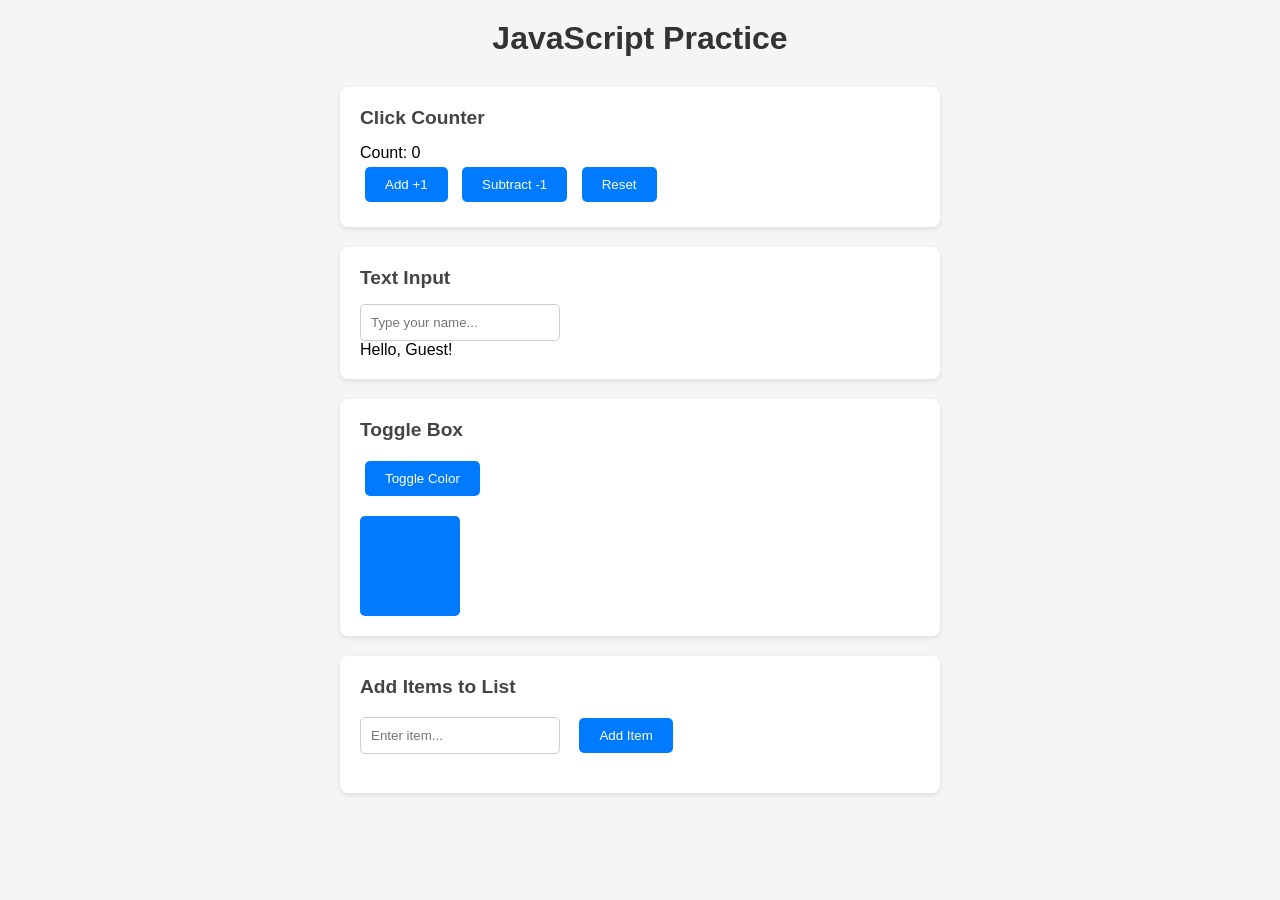
==== index.html @ 49389232 "Js practice" ====
<!DOCTYPE html>
<html lang="en">

  <head>
    <meta charset="UTF-8">
    <meta name="viewport" content="width=device-width, initial-scale=1.0">
    <title>JS Practice</title>
    <link rel="stylesheet" href="style.css">
  </head>

  <body>
    <div class="container">
      <!-- Header -->
      <header>
        <h1>JavaScript Practice</h1>
      </header>

      <!-- Interactive Section -->
      <section class="demo-box">
        <h2>Click Counter</h2>
        <p>Count: <span id="count">0</span></p>
        <button id="increment-btn">Add +1</button>
        <button id="decrement-btn">Subtract -1</button>
        <button id="reset-btn">Reset</button>
      </section>

      <!-- Input Section -->
      <section class="demo-box">
        <h2>Text Input</h2>
        <input type="text" id="name-input" placeholder="Type your name...">
        <p>Hello, <span id="greeting-text">Guest</span>!</p>
      </section>

      <!-- Toggle Section -->
      <section class="demo-box">
        <h2>Toggle Box</h2>
        <button id="toggle-btn">Toggle Color</button>
        <div id="color-box"></div>
      </section>

      <!-- List Section -->
      <section class="demo-box">
        <h2>Add Items to List</h2>
        <input type="text" id="item-input" placeholder="Enter item...">
        <button id="add-item-btn">Add Item</button>
        <ul id="item-list"></ul>
      </section>
    </div>

    <script src="script.js"></script>
  </body>

</html>
---- style.css ----
/* Basic Reset */
* {
  margin: 0;
  padding: 0;
  box-sizing: border-box;
}

body {
  font-family: Arial, sans-serif;
  background: #f5f5f5;
  padding: 20px;
}

/* Container */
.container {
  max-width: 600px;
  margin: 0 auto;
}

/* Header */
header {
  text-align: center;
  margin-bottom: 30px;
}

header h1 {
  color: #333;
}

/* Demo Box */
.demo-box {
  background: #fff;
  padding: 20px;
  margin-bottom: 20px;
  border-radius: 8px;
  box-shadow: 0 2px 5px rgba(0, 0, 0, 0.1);
}

.demo-box h2 {
  margin-bottom: 15px;
  color: #444;
  font-size: 1.2rem;
}

/* Buttons */
button {
  padding: 10px 20px;
  margin: 5px;
  border: none;
  background: #007bff;
  color: #fff;
  border-radius: 5px;
  cursor: pointer;
}

button:hover {
  background: #0056b3;
}

/* Input */
input[type="text"] {
  padding: 10px;
  width: 200px;
  border: 1px solid #ccc;
  border-radius: 5px;
  margin-right: 10px;
}

/* Color Box */
#color-box {
  width: 100px;
  height: 100px;
  background: #007bff;
  margin-top: 15px;
  border-radius: 5px;
}

/* List */
#item-list {
  margin-top: 15px;
  padding-left: 20px;
}

#item-list li {
  padding: 5px 0;
}
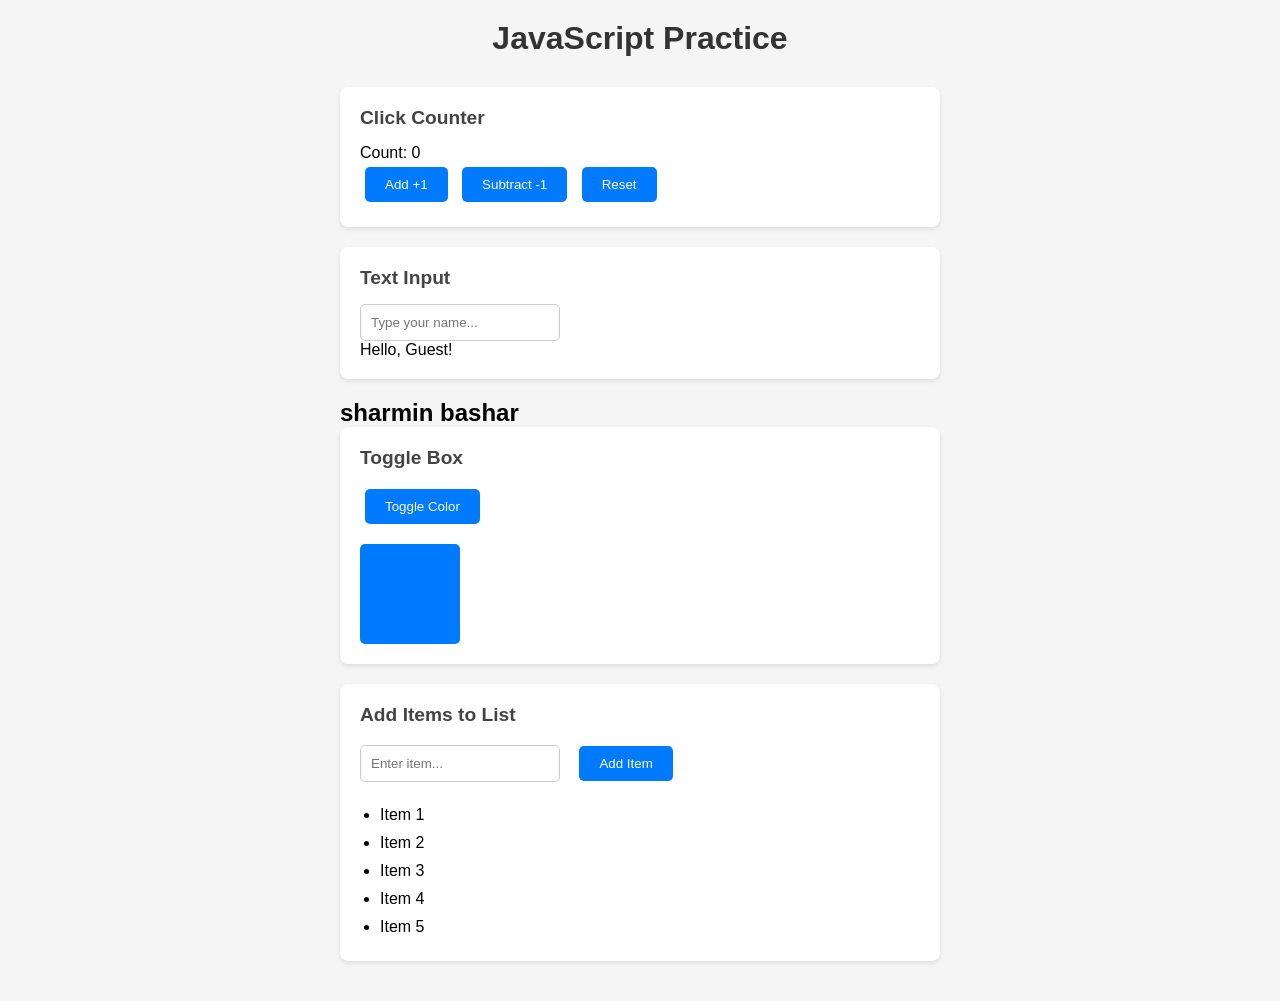
==== commit 0336c17f: "understood the difference between getElementsByTagname and id" ====
--- a/index.html
+++ b/index.html
@@ -30,6 +30,8 @@
         <input type="text" id="name-input" placeholder="Type your name...">
         <p>Hello, <span id="greeting-text">Guest</span>!</p>
       </section>
+      <section
+      class="demo-name"><h1 id="mesh">MesbahGhalib</h1></section>
 
       <!-- Toggle Section -->
       <section class="demo-box">
@@ -43,11 +45,17 @@
         <h2>Add Items to List</h2>
         <input type="text" id="item-input" placeholder="Enter item...">
         <button id="add-item-btn">Add Item</button>
-        <ul id="item-list"></ul>
+        <ul id="item-list">
+          <li>Item 1</li>
+          <li>Item 2</li>
+          <li>Item 3</li>
+          <li>Item 4</li>
+          <li>Item 5</li>
+        </ul>
       </section>
     </div>
 
-    <script src="script.js"></script>
+    <script src="dom.js"></script>
   </body>
 
 </html>
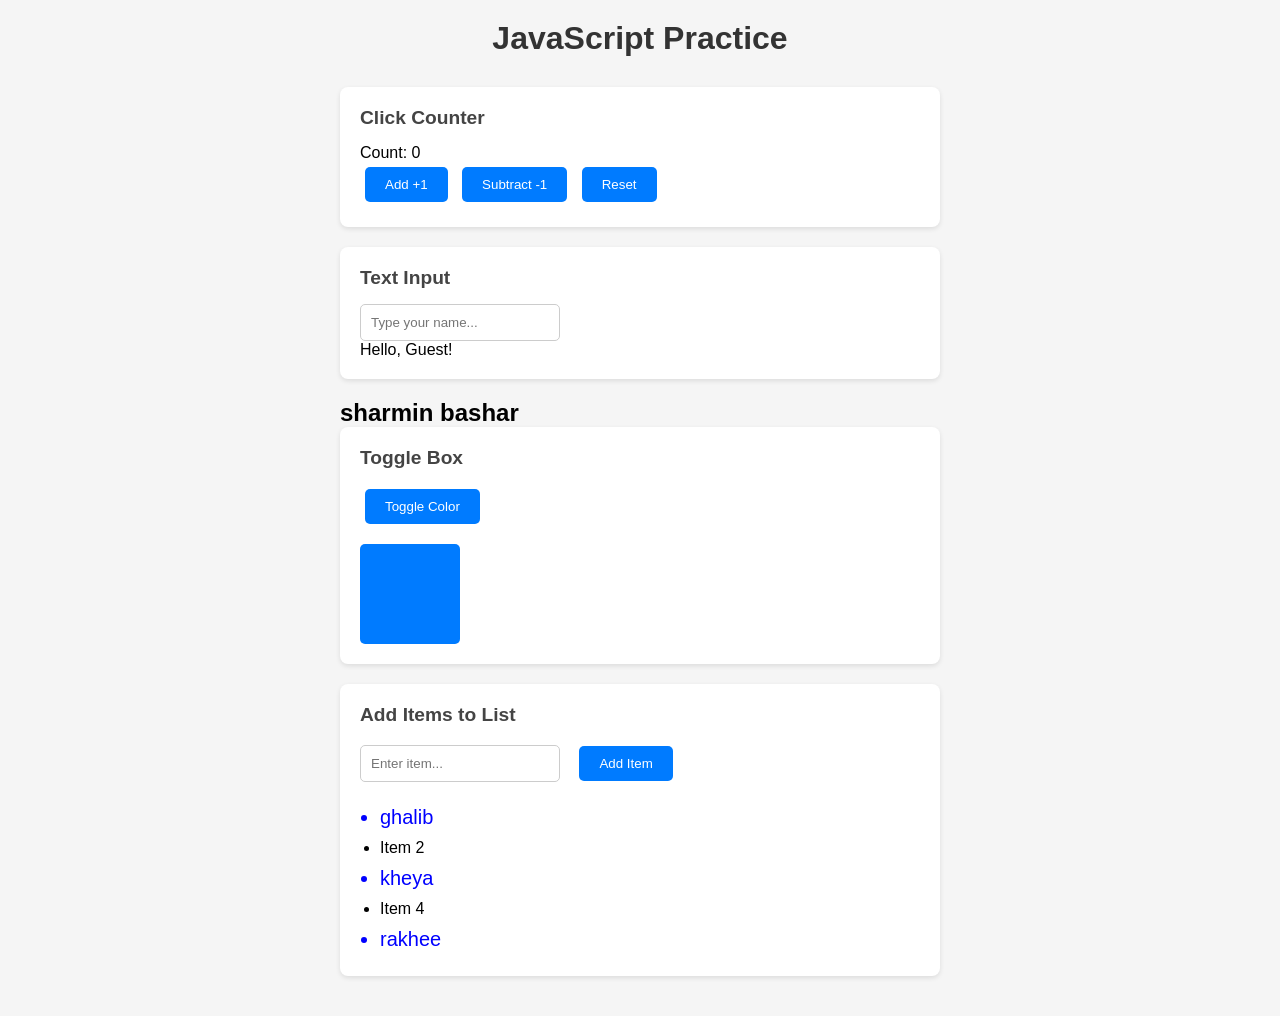
==== commit 372bcb4f: "claaname always return result with array,done getelementsby classname and id task," ====
--- a/index.html
+++ b/index.html
@@ -46,11 +46,11 @@
         <input type="text" id="item-input" placeholder="Enter item...">
         <button id="add-item-btn">Add Item</button>
         <ul id="item-list">
-          <li>Item 1</li>
+          <li class="lis-t">ghalib</li>
           <li>Item 2</li>
-          <li>Item 3</li>
+          <li class="lis-t">kheya</li>
           <li>Item 4</li>
-          <li>Item 5</li>
+          <li class="lis-t">rakhee</li>
         </ul>
       </section>
     </div>
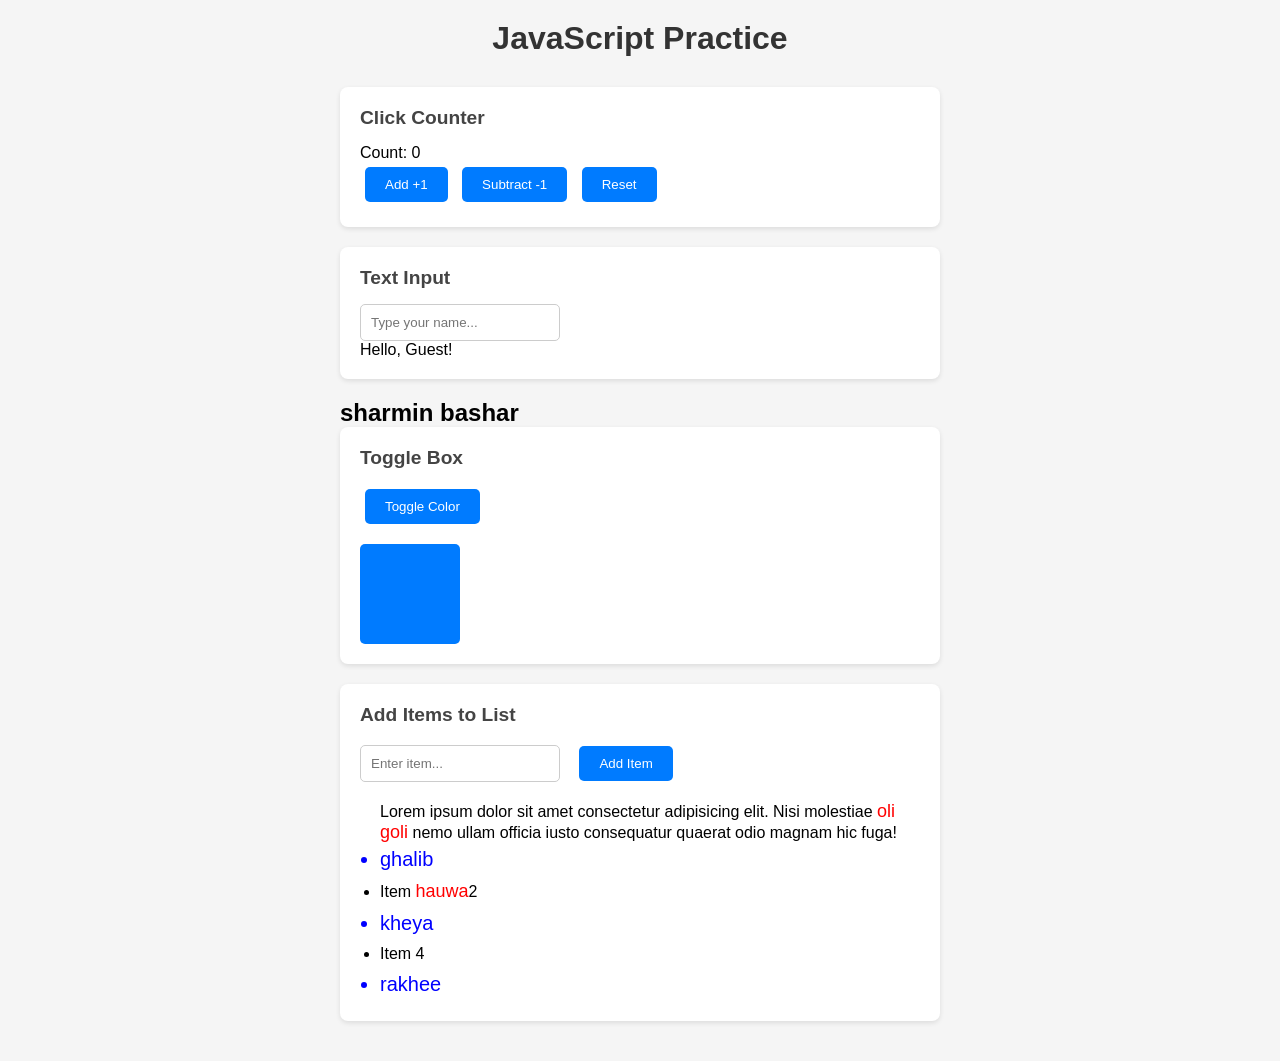
==== commit 48971570: "queryselector and queryselectorall task done using for loop" ====
--- a/index.html
+++ b/index.html
@@ -46,8 +46,9 @@
         <input type="text" id="item-input" placeholder="Enter item...">
         <button id="add-item-btn">Add Item</button>
         <ul id="item-list">
+          <p>Lorem ipsum dolor sit amet consectetur adipisicing elit. Nisi molestiae <span>oli goli</span> nemo ullam officia iusto consequatur quaerat odio magnam hic fuga!</p>
           <li class="lis-t">ghalib</li>
-          <li>Item 2</li>
+          <li>Item <span>hauwa</span>2</li>
           <li class="lis-t">kheya</li>
           <li>Item 4</li>
           <li class="lis-t">rakhee</li>
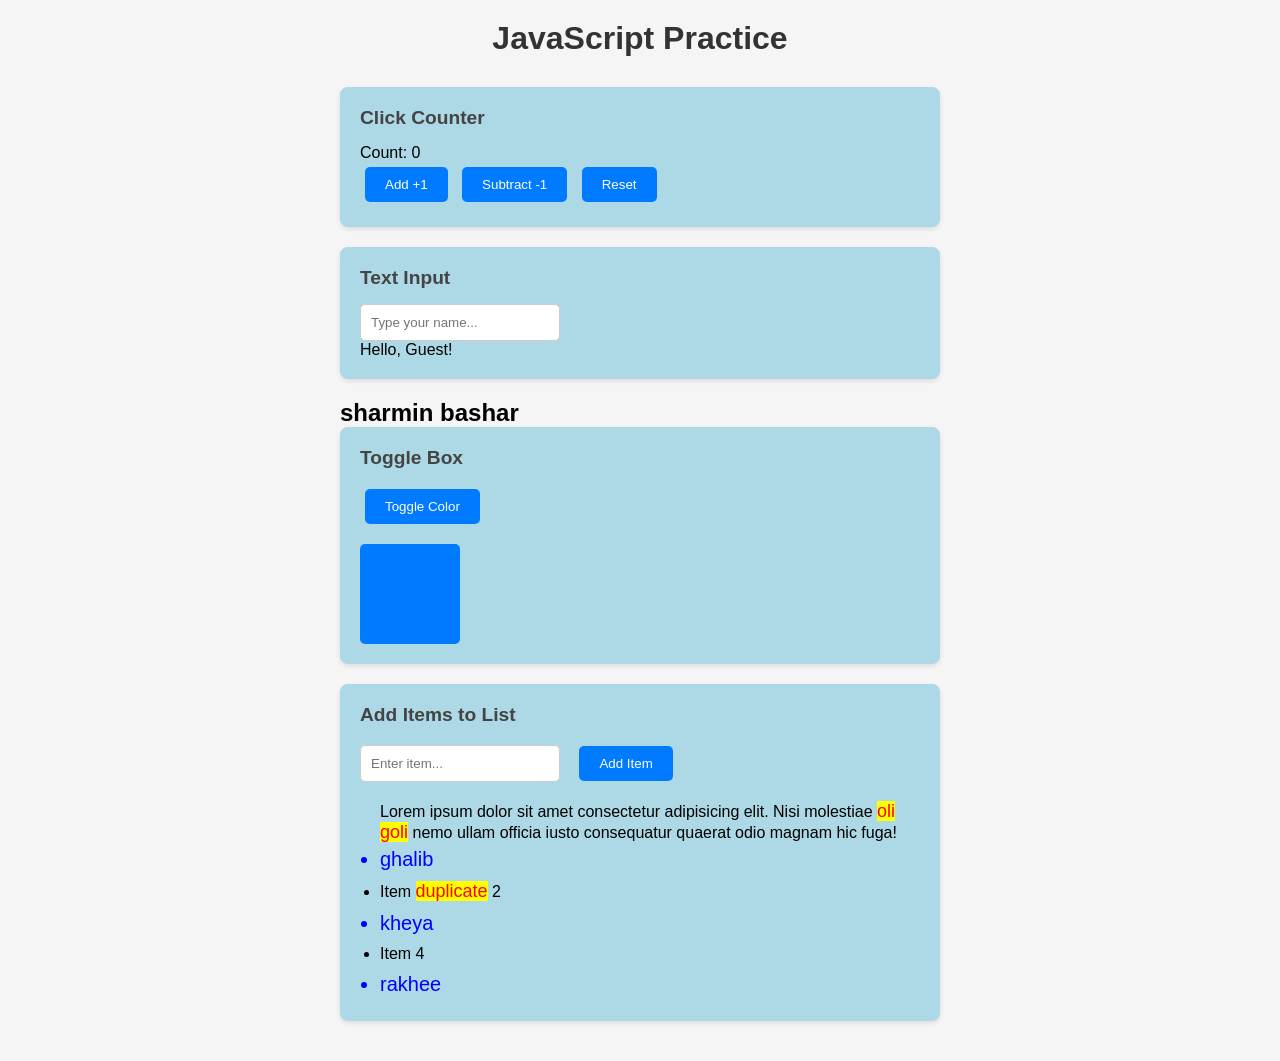
==== commit 802b1daa: "manupulating dom" ====
--- a/index.html
+++ b/index.html
@@ -48,7 +48,7 @@
         <ul id="item-list">
           <p>Lorem ipsum dolor sit amet consectetur adipisicing elit. Nisi molestiae <span>oli goli</span> nemo ullam officia iusto consequatur quaerat odio magnam hic fuga!</p>
           <li class="lis-t">ghalib</li>
-          <li>Item <span>hauwa</span>2</li>
+          <li>Item <span>duplicate</span>  2</li>
           <li class="lis-t">kheya</li>
           <li>Item 4</li>
           <li class="lis-t">rakhee</li>
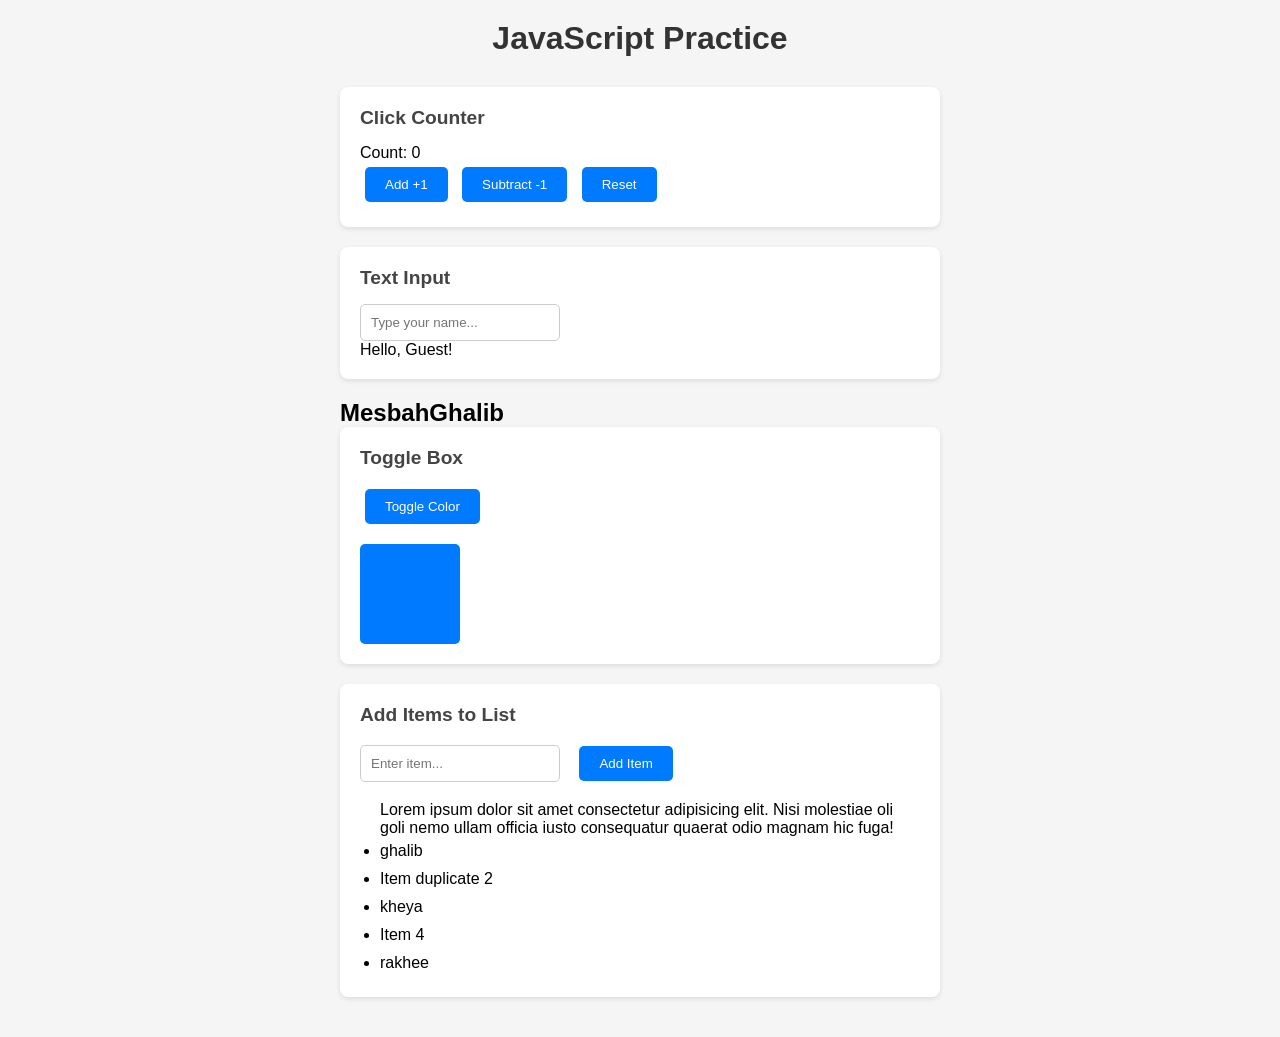
==== commit 865f445b: "more practice on clouser" ====
--- a/index.html
+++ b/index.html
@@ -56,7 +56,7 @@
       </section>
     </div>
 
-    <script src="dom.js"></script>
+    <script src="random.js"></script>
   </body>
 
 </html>
--- a/style.css
+++ b/style.css
@@ -42,6 +42,14 @@
   font-size: 1.2rem;
 }
 
+.section-card {
+  background: #e9ecef;
+  padding: 15px;
+  border-radius: 5px;
+  margin-bottom: 20px;
+  background-color: red;
+}
+
 /* Buttons */
 button {
   padding: 10px 20px;
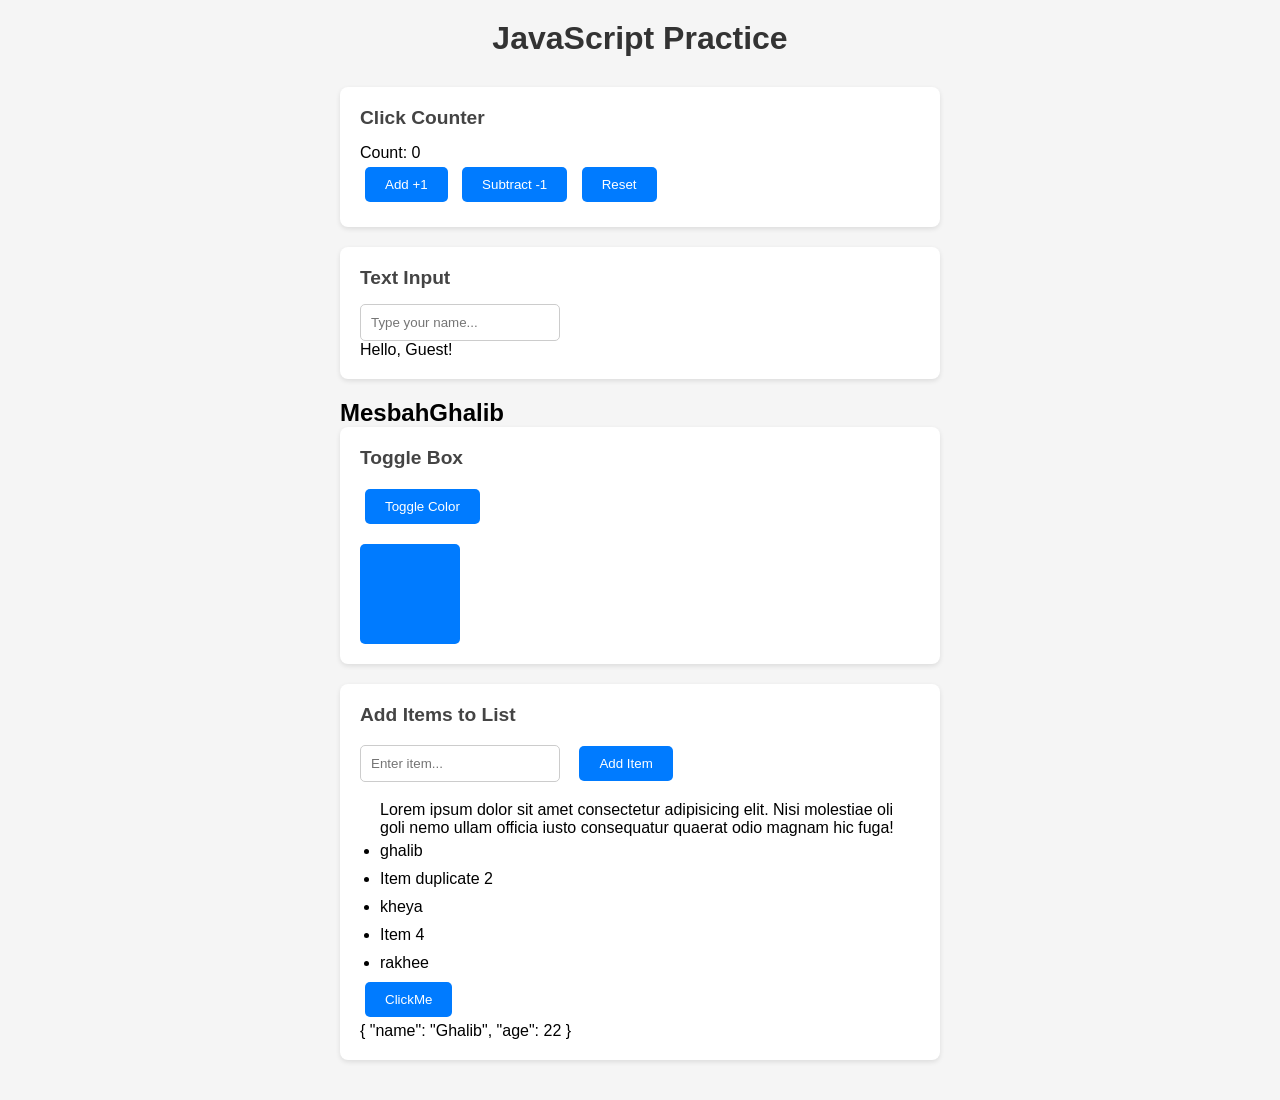
==== commit 165052fb: "learning load json data using fetch function" ====
--- a/index.html
+++ b/index.html
@@ -53,6 +53,8 @@
           <li>Item 4</li>
           <li class="lis-t">rakhee</li>
         </ul>
+        <button onclick="loadData()">ClickMe</button>
+        <p id="exper"></p>
       </section>
     </div>
 
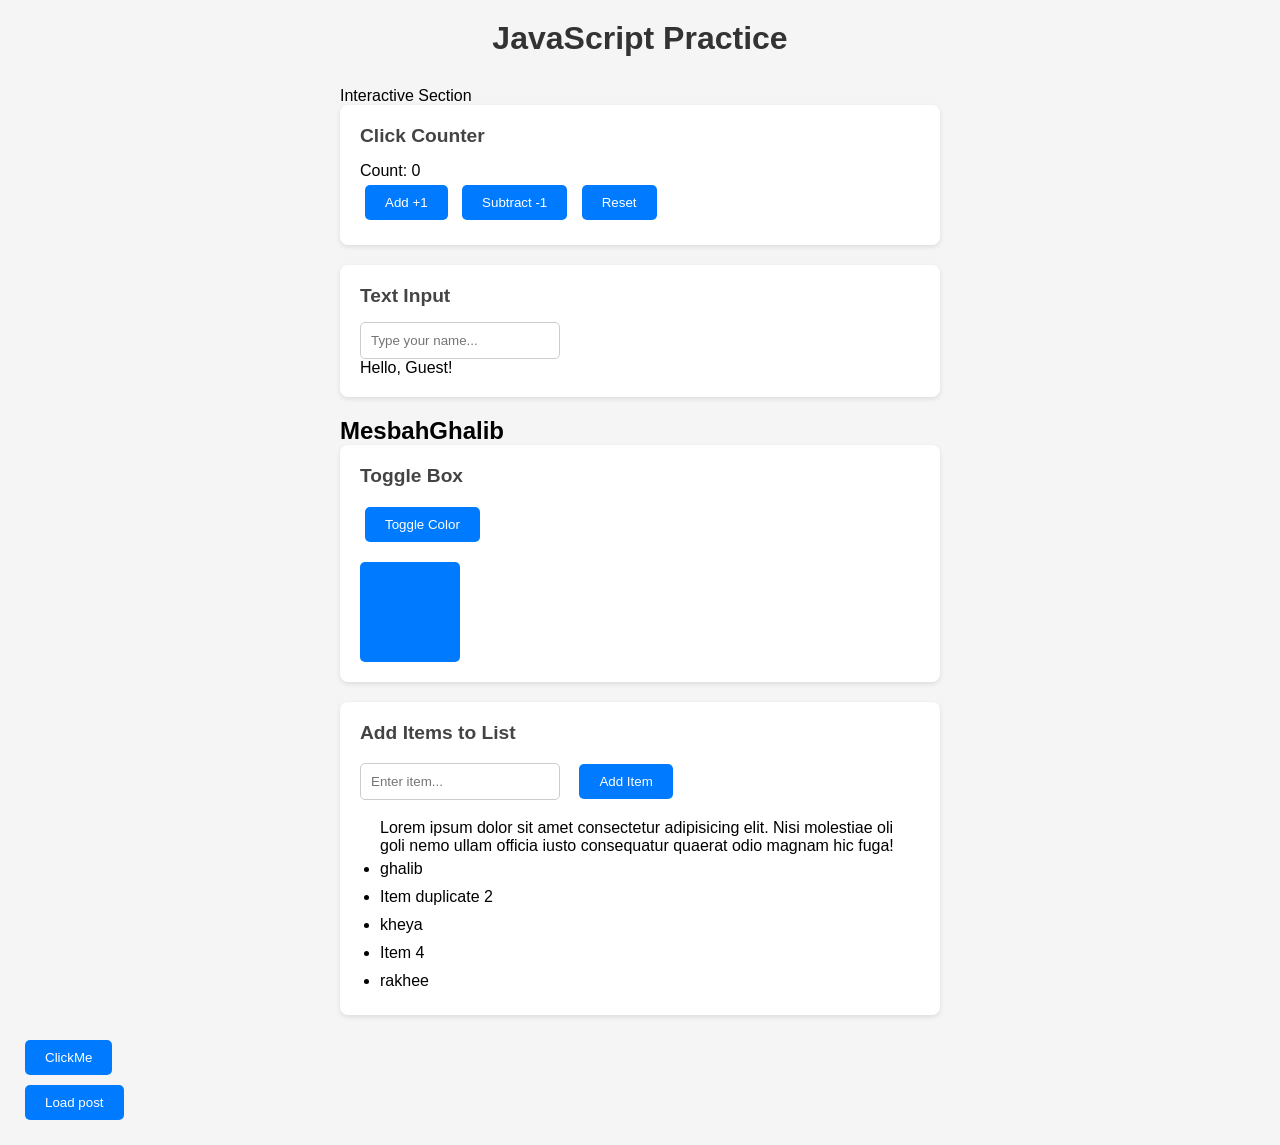
==== commit eb16b141: "learnt how to use foreach to display json data using fetch" ====
--- a/index.html
+++ b/index.html
@@ -15,7 +15,7 @@
         <h1>JavaScript Practice</h1>
       </header>
 
-      <!-- Interactive Section -->
+      Interactive Section
       <section class="demo-box">
         <h2>Click Counter</h2>
         <p>Count: <span id="count">0</span></p>
@@ -53,10 +53,12 @@
           <li>Item 4</li>
           <li class="lis-t">rakhee</li>
         </ul>
-        <button onclick="loadData()">ClickMe</button>
-        <p id="exper"></p>
+
       </section>
     </div>
+            <button onclick="loadData()">ClickMe</button> <br>
+            <button onclick="loadPost()">Load post</button>
+        <p id="exp"></p>
 
     <script src="random.js"></script>
   </body>
